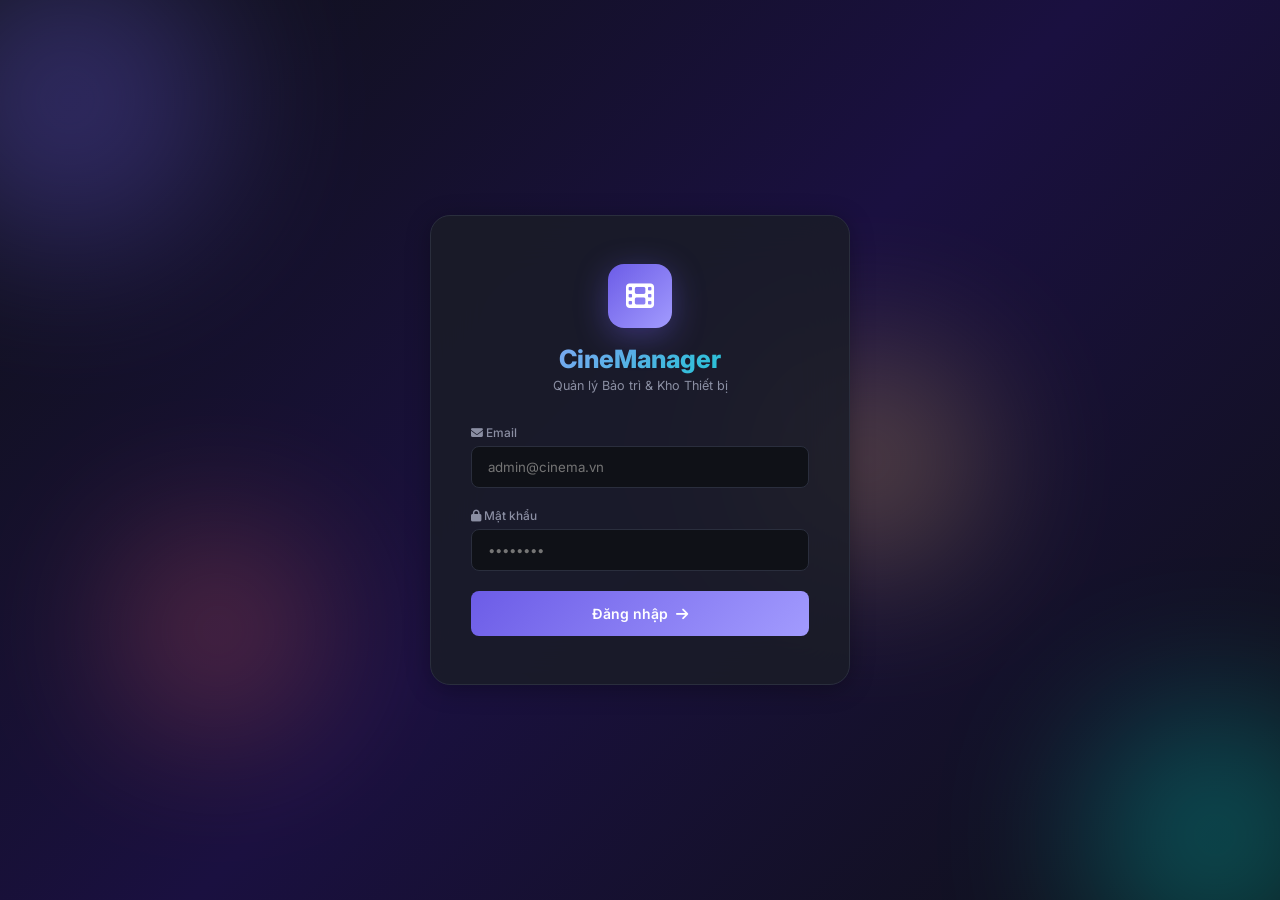
==== frontend/index.html @ 603b9b11 "frontend của manager" ====
<!DOCTYPE html>
<html lang="vi">
<head>
    <meta charset="UTF-8">
    <meta name="viewport" content="width=device-width, initial-scale=1.0">
    <title>CineManager - Quản lý Bảo trì & Kho Thiết bị Rạp Chiếu Phim</title>
    <meta name="description" content="Hệ thống quản lý bảo trì thiết bị và kho thiết bị dự trữ cho rạp chiếu phim">
    <link href="https://fonts.googleapis.com/css2?family=Inter:wght@300;400;500;600;700;800&display=swap" rel="stylesheet">
    <link href="https://cdnjs.cloudflare.com/ajax/libs/font-awesome/6.5.1/css/all.min.css" rel="stylesheet">
    <link rel="stylesheet" href="styles.css">
</head>
<body>
    <!-- Login Screen -->
    <div id="loginScreen" class="login-screen">
        <div class="login-bg-animation">
            <div class="floating-shape shape-1"></div>
            <div class="floating-shape shape-2"></div>
            <div class="floating-shape shape-3"></div>
            <div class="floating-shape shape-4"></div>
        </div>
        <div class="login-card">
            <div class="login-logo">
                <div class="logo-icon">
                    <i class="fas fa-film"></i>
                </div>
                <h1>CineManager</h1>
                <p>Quản lý Bảo trì & Kho Thiết bị</p>
            </div>
            <form id="loginForm">
                <div class="form-group">
                    <label for="loginEmail"><i class="fas fa-envelope"></i> Email</label>
                    <input type="email" id="loginEmail" placeholder="admin@cinema.vn" required>
                </div>
                <div class="form-group">
                    <label for="loginPassword"><i class="fas fa-lock"></i> Mật khẩu</label>
                    <input type="password" id="loginPassword" placeholder="••••••••" required>
                </div>
                <button type="submit" class="btn-login" id="btnLogin">
                    <span>Đăng nhập</span>
                    <i class="fas fa-arrow-right"></i>
                </button>
                <div id="loginError" class="login-error" style="display:none;"></div>
            </form>
        </div>
    </div>

    <!-- Main App -->
    <div id="mainApp" class="app-container" style="display:none;">
        <!-- Sidebar -->
        <aside class="sidebar" id="sidebar">
            <div class="sidebar-header">
                <div class="logo-icon-sm"><i class="fas fa-film"></i></div>
                <span class="logo-text">CineManager</span>
                <button class="sidebar-toggle" id="sidebarToggle"><i class="fas fa-bars"></i></button>
            </div>
            <nav class="sidebar-nav">
                <a href="#" class="nav-item active" data-page="dashboard" id="navDashboard">
                    <i class="fas fa-chart-pie"></i><span>Tổng quan</span>
                </a>
                <div class="nav-section">Rạp chiếu</div>
                <a href="#" class="nav-item" data-page="movies" id="navMovies">
                    <i class="fas fa-film"></i><span>Phim</span>
                </a>
                <a href="#" class="nav-item" data-page="rooms" id="navRooms">
                    <i class="fas fa-door-open"></i><span>Phòng chiếu</span>
                </a>
                <a href="#" class="nav-item" data-page="showtimes" id="navShowtimes">
                    <i class="fas fa-calendar-alt"></i><span>Suất chiếu</span>
                </a>
                <div class="nav-section">Vận hành</div>
                <a href="#" class="nav-item" data-page="equipment" id="navEquipment">
                    <i class="fas fa-cogs"></i><span>Thiết bị</span>
                </a>
                <a href="#" class="nav-item" data-page="maintenance" id="navMaintenance">
                    <i class="fas fa-wrench"></i><span>Bảo trì</span>
                </a>
                <a href="#" class="nav-item" data-page="warehouse" id="navWarehouse">
                    <i class="fas fa-warehouse"></i><span>Kho</span>
                </a>
                <a href="#" class="nav-item" data-page="incidents" id="navIncidents">
                    <i class="fas fa-exclamation-circle"></i><span>Sự cố</span>
                </a>
                <a href="#" class="nav-item" data-page="reports" id="navReports">
                    <i class="fas fa-file-alt"></i><span>Báo cáo</span>
                </a>
            </nav>
            <div class="sidebar-footer">
                <button class="btn-logout" id="btnLogout">
                    <i class="fas fa-sign-out-alt"></i><span>Đăng xuất</span>
                </button>
            </div>
        </aside>

        <!-- Main Content -->
        <main class="main-content">
            <header class="top-bar">
                <div class="top-bar-left">
                    <h2 id="pageTitle">Tổng quan</h2>
                </div>
                <div class="top-bar-right">
                    <button class="btn-icon notification-btn" id="btnAlerts" title="Cảnh báo">
                        <i class="fas fa-bell"></i>
                        <span class="badge" id="alertBadge" style="display:none;">0</span>
                    </button>
                    <div class="user-info">
                        <div class="avatar"><i class="fas fa-user"></i></div>
                        <span id="userName">Admin</span>
                    </div>
                </div>
            </header>

            <!-- Dashboard Page -->
            <div id="pageDashboard" class="page active">
                <div class="stats-grid">
                    <div class="stat-card stat-primary" id="statEquipments">
                        <div class="stat-icon"><i class="fas fa-cogs"></i></div>
                        <div class="stat-info">
                            <span class="stat-value">0</span>
                            <span class="stat-label">Thiết bị</span>
                        </div>
                    </div>
                    <div class="stat-card stat-warning" id="statPendingMaintenance">
                        <div class="stat-icon"><i class="fas fa-wrench"></i></div>
                        <div class="stat-info">
                            <span class="stat-value">0</span>
                            <span class="stat-label">Cần bảo trì</span>
                        </div>
                    </div>
                    <div class="stat-card stat-danger" id="statLowStock">
                        <div class="stat-icon"><i class="fas fa-exclamation-triangle"></i></div>
                        <div class="stat-info">
                            <span class="stat-value">0</span>
                            <span class="stat-label">Tồn kho thấp</span>
                        </div>
                    </div>
                    <div class="stat-card stat-success" id="statCompleted">
                        <div class="stat-icon"><i class="fas fa-check-circle"></i></div>
                        <div class="stat-info">
                            <span class="stat-value">0</span>
                            <span class="stat-label">Đã hoàn tất</span>
                        </div>
                    </div>
                </div>
                <div class="dashboard-grid">
                    <div class="card">
                        <div class="card-header">
                            <h3><i class="fas fa-bell text-warning"></i> Cảnh báo hệ thống</h3>
                            <button class="btn btn-sm btn-outline" id="btnScanMaintenance">
                                <i class="fas fa-search"></i> Quét bảo trì
                            </button>
                        </div>
                        <div class="card-body" id="alertsList">
                            <div class="loading"><i class="fas fa-spinner fa-spin"></i> Đang tải...</div>
                        </div>
                    </div>
                    <div class="card">
                        <div class="card-header">
                            <h3><i class="fas fa-clock text-primary"></i> Yêu cầu bảo trì gần đây</h3>
                        </div>
                        <div class="card-body" id="recentMaintenance">
                            <div class="loading"><i class="fas fa-spinner fa-spin"></i> Đang tải...</div>
                        </div>
                    </div>
                </div>
            </div>

            <!-- Equipment Page -->
            <div id="pageEquipment" class="page">
                <div class="page-actions">
                    <button class="btn btn-primary" id="btnAddEquipment">
                        <i class="fas fa-plus"></i> Thêm thiết bị
                    </button>
                    <div class="search-box">
                        <i class="fas fa-search"></i>
                        <input type="text" id="equipmentSearch" placeholder="Tìm kiếm thiết bị...">
                    </div>
                </div>
                <div class="card">
                    <div class="card-body">
                        <div class="table-responsive">
                            <table class="data-table" id="equipmentTable">
                                <thead>
                                    <tr>
                                        <th>ID</th>
                                        <th>Tên thiết bị</th>
                                        <th>Phân loại</th>
                                        <th>Thông số</th>
                                        <th>Nhà sản xuất</th>
                                        <th>Đơn vị</th>
                                        <th>Thao tác</th>
                                    </tr>
                                </thead>
                                <tbody id="equipmentTableBody"></tbody>
                            </table>
                        </div>
                    </div>
                </div>
            </div>

            <!-- Maintenance Page -->
            <div id="pageMaintenance" class="page">
                <div class="page-actions">
                    <button class="btn btn-primary" id="btnAddMaintenance">
                        <i class="fas fa-plus"></i> Tạo yêu cầu bảo trì
                    </button>
                    <div class="filter-group">
                        <select id="maintenanceFilter" class="form-select">
                            <option value="">Tất cả trạng thái</option>
                            <option value="Pending">Chờ xử lý</option>
                            <option value="Assigned">Đã phân việc</option>
                            <option value="InProgress">Đang xử lý</option>
                            <option value="NeedReplacement">Cần thay thế</option>
                            <option value="Completed">Hoàn tất</option>
                        </select>
                    </div>
                </div>
                <div class="card">
                    <div class="card-body">
                        <div class="table-responsive">
                            <table class="data-table" id="maintenanceTable">
                                <thead>
                                    <tr>
                                        <th>ID</th>
                                        <th>Thiết bị</th>
                                        <th>Loại</th>
                                        <th>Ưu tiên</th>
                                        <th>Trạng thái</th>
                                        <th>Phân việc</th>
                                        <th>Ngày tạo</th>
                                        <th>Thao tác</th>
                                    </tr>
                                </thead>
                                <tbody id="maintenanceTableBody"></tbody>
                            </table>
                        </div>
                    </div>
                </div>
            </div>

            <!-- Warehouse Page -->
            <div id="pageWarehouse" class="page">
                <div class="warehouse-tabs">
                    <button class="tab-btn active" data-tab="storage" id="tabStorage">
                        <i class="fas fa-boxes"></i> Tồn kho
                    </button>
                    <button class="tab-btn" data-tab="import" id="tabImport">
                        <i class="fas fa-arrow-down"></i> Nhập kho
                    </button>
                    <button class="tab-btn" data-tab="export" id="tabExport">
                        <i class="fas fa-arrow-up"></i> Xuất kho
                    </button>
                    <button class="tab-btn" data-tab="transactions" id="tabTransactions">
                        <i class="fas fa-history"></i> Lịch sử
                    </button>
                    <button class="tab-btn" data-tab="inventory" id="tabInventory">
                        <i class="fas fa-clipboard-check"></i> Kiểm kê
                    </button>
                </div>

                <!-- Storage Tab -->
                <div class="tab-content active" id="tabContentStorage">
                    <div class="card">
                        <div class="card-body">
                            <div class="table-responsive">
                                <table class="data-table">
                                    <thead>
                                        <tr>
                                            <th>Thiết bị</th>
                                            <th>Phân loại</th>
                                            <th>Tồn kho</th>
                                            <th>Tối thiểu</th>
                                            <th>Tình trạng</th>
                                            <th>Vị trí</th>
                                            <th>Trạng thái</th>
                                        </tr>
                                    </thead>
                                    <tbody id="storageTableBody"></tbody>
                                </table>
                            </div>
                        </div>
                    </div>
                </div>

                <!-- Import Tab -->
                <div class="tab-content" id="tabContentImport">
                    <div class="card">
                        <div class="card-header"><h3>Nhập kho thiết bị</h3></div>
                        <div class="card-body">
                            <form id="importForm" class="form-grid">
                                <div class="form-group">
                                    <label>Thiết bị</label>
                                    <select id="importEquipmentId" class="form-select" required></select>
                                </div>
                                <div class="form-group">
                                    <label>Số lượng</label>
                                    <input type="number" id="importQuantity" class="form-input" min="1" required>
                                </div>
                                <div class="form-group">
                                    <label>Đơn giá (VNĐ)</label>
                                    <input type="number" id="importPrice" class="form-input" min="0" required>
                                </div>
                                <div class="form-group">
                                    <label>Nhà cung cấp</label>
                                    <input type="text" id="importSupplier" class="form-input" required>
                                </div>
                                <div class="form-group full-width">
                                    <label>Lý do</label>
                                    <textarea id="importReason" class="form-input" rows="2"></textarea>
                                </div>
                                <div class="form-actions full-width">
                                    <button type="submit" class="btn btn-primary"><i class="fas fa-save"></i> Nhập kho</button>
                                </div>
                            </form>
                        </div>
                    </div>
                </div>

                <!-- Export Tab -->
                <div class="tab-content" id="tabContentExport">
                    <div class="card">
                        <div class="card-header"><h3>Xuất kho thiết bị</h3></div>
                        <div class="card-body">
                            <form id="exportForm" class="form-grid">
                                <div class="form-group">
                                    <label>Thiết bị</label>
                                    <select id="exportEquipmentId" class="form-select" required></select>
                                </div>
                                <div class="form-group">
                                    <label>Số lượng</label>
                                    <input type="number" id="exportQuantity" class="form-input" min="1" required>
                                </div>
                                <div class="form-group full-width">
                                    <label>Lý do xuất</label>
                                    <textarea id="exportReason" class="form-input" rows="2" required></textarea>
                                </div>
                                <div class="form-actions full-width">
                                    <button type="submit" class="btn btn-warning"><i class="fas fa-arrow-up"></i> Xuất kho</button>
                                </div>
                            </form>
                        </div>
                    </div>
                </div>

                <!-- Transactions Tab -->
                <div class="tab-content" id="tabContentTransactions">
                    <div class="card">
                        <div class="card-body">
                            <div class="table-responsive">
                                <table class="data-table">
                                    <thead>
                                        <tr>
                                            <th>ID</th>
                                            <th>Thiết bị</th>
                                            <th>Loại</th>
                                            <th>Số lượng</th>
                                            <th>Đơn giá</th>
                                            <th>NCC</th>
                                            <th>Lý do</th>
                                            <th>Ngày</th>
                                        </tr>
                                    </thead>
                                    <tbody id="transactionTableBody"></tbody>
                                </table>
                            </div>
                        </div>
                    </div>
                </div>

                <!-- Inventory Check Tab -->
                <div class="tab-content" id="tabContentInventory">
                    <div class="card">
                        <div class="card-header">
                            <h3>Kiểm kê kho</h3>
                            <button class="btn btn-primary btn-sm" id="btnNewCheck">
                                <i class="fas fa-plus"></i> Tạo kiểm kê mới
                            </button>
                        </div>
                        <div class="card-body">
                            <div class="table-responsive">
                                <table class="data-table">
                                    <thead>
                                        <tr>
                                            <th>ID</th>
                                            <th>Thiết bị</th>
                                            <th>SL hệ thống</th>
                                            <th>SL thực tế</th>
                                            <th>Chênh lệch</th>
                                            <th>Ghi chú</th>
                                            <th>Người kiểm</th>
                                            <th>Ngày</th>
                                        </tr>
                                    </thead>
                                    <tbody id="checksTableBody"></tbody>
                                </table>
                            </div>
                        </div>
                    </div>
                </div>
            </div>

            <!-- Movies Page -->
            <div id="pageMovies" class="page">
                <div class="page-actions">
                    <button class="btn btn-primary" id="btnAddMovie"><i class="fas fa-plus"></i> Thêm phim</button>
                    <div class="filter-group">
                        <select id="movieFilter" class="form-select"><option value="">Tất cả</option><option value="NowShowing">Đang chiếu</option><option value="ComingSoon">Sắp chiếu</option><option value="Ended">Đã kết thúc</option></select>
                    </div>
                </div>
                <div class="card"><div class="card-body"><div class="table-responsive"><table class="data-table"><thead><tr><th>ID</th><th>Tên phim</th><th>Thể loại</th><th>Thời lượng</th><th>Ngày chiếu</th><th>Trạng thái</th><th>Thao tác</th></tr></thead><tbody id="movieTableBody"></tbody></table></div></div></div>
            </div>

            <!-- Rooms Page -->
            <div id="pageRooms" class="page">
                <div class="page-actions">
                    <button class="btn btn-primary" id="btnAddRoom"><i class="fas fa-plus"></i> Thêm phòng</button>
                </div>
                <div class="card"><div class="card-body"><div class="table-responsive"><table class="data-table"><thead><tr><th>ID</th><th>Tên phòng</th><th>Sức chứa</th><th>Trạng thái</th><th>Thao tác</th></tr></thead><tbody id="roomTableBody"></tbody></table></div></div></div>
            </div>

            <!-- Showtimes Page -->
            <div id="pageShowtimes" class="page">
                <div class="page-actions">
                    <button class="btn btn-primary" id="btnAddShowtime"><i class="fas fa-plus"></i> Thêm suất chiếu</button>
                    <div class="filter-group">
                        <input type="date" id="showtimeDate" class="form-input">
                        <button class="btn btn-sm btn-outline" id="btnFilterShowtime"><i class="fas fa-search"></i></button>
                    </div>
                </div>
                <div class="card"><div class="card-body"><div class="table-responsive"><table class="data-table"><thead><tr><th>ID</th><th>Phim</th><th>Phòng</th><th>Bắt đầu</th><th>Kết thúc</th><th>Thao tác</th></tr></thead><tbody id="showtimeTableBody"></tbody></table></div></div></div>
            </div>

            <!-- Incidents Page -->
            <div id="pageIncidents" class="page">
                <div class="page-actions">
                    <button class="btn btn-primary" id="btnAddIncident"><i class="fas fa-plus"></i> Báo cáo sự cố</button>
                    <div class="filter-group">
                        <select id="incidentFilter" class="form-select"><option value="">Tất cả</option><option value="Open">Mở</option><option value="InProgress">Đang xử lý</option><option value="Resolved">Đã giải quyết</option></select>
                    </div>
                </div>
                <div class="card"><div class="card-body"><div class="table-responsive"><table class="data-table"><thead><tr><th>ID</th><th>Phòng</th><th>Nhân viên</th><th>Mô tả</th><th>Trạng thái</th><th>Ngày</th><th>Thao tác</th></tr></thead><tbody id="incidentTableBody"></tbody></table></div></div></div>
            </div>

            <!-- Reports Page -->
            <div id="pageReports" class="page">
                <div class="card">
                    <div class="card-header">
                        <h3><i class="fas fa-file-alt"></i> Báo cáo cuối ngày</h3>
                        <div class="filter-group">
                            <input type="date" id="reportDate" class="form-input">
                            <button class="btn btn-primary btn-sm" id="btnLoadReport"><i class="fas fa-search"></i> Xem</button>
                        </div>
                    </div>
                    <div class="card-body" id="reportContent">
                        <div class="empty-state">
                            <i class="fas fa-chart-bar"></i>
                            <p>Chọn ngày để xem báo cáo</p>
                        </div>
                    </div>
                </div>
            </div>
        </main>
    </div>

    <!-- Modal -->
    <div class="modal-overlay" id="modalOverlay" style="display:none;">
        <div class="modal" id="modal">
            <div class="modal-header">
                <h3 id="modalTitle">Modal</h3>
                <button class="modal-close" id="modalClose"><i class="fas fa-times"></i></button>
            </div>
            <div class="modal-body" id="modalBody"></div>
        </div>
    </div>

    <!-- Toast Notification -->
    <div id="toastContainer" class="toast-container"></div>

    <script src="app.js"></script>
</body>
</html>
---- frontend/styles.css ----
/* ===== CSS Variables & Reset ===== */
:root {
  --bg-dark: #0f1117;
  --bg-card: #1a1d27;
  --bg-card-hover: #22263a;
  --bg-sidebar: #141720;
  --border: #2a2e3d;
  --text: #e4e6f0;
  --text-muted: #8b8fa3;
  --primary: #6c5ce7;
  --primary-light: #a29bfe;
  --success: #00cec9;
  --warning: #fdcb6e;
  --danger: #ff6b6b;
  --info: #74b9ff;
  --radius: 12px;
  --radius-sm: 8px;
  --shadow: 0 4px 24px rgba(0,0,0,.3);
  --transition: .25s ease;
  --sidebar-w: 250px;
}
*,*::before,*::after{box-sizing:border-box;margin:0;padding:0}
html{font-size:14px}
body{font-family:'Inter',sans-serif;background:var(--bg-dark);color:var(--text);min-height:100vh;overflow-x:hidden}
a{text-decoration:none;color:inherit}
button{cursor:pointer;border:none;font-family:inherit}
input,select,textarea{font-family:inherit;font-size:.95rem}

/* ===== Login ===== */
.login-screen{display:flex;align-items:center;justify-content:center;min-height:100vh;position:relative;overflow:hidden;background:linear-gradient(135deg,#0f1117 0%,#1a1040 50%,#0f1117 100%)}
.login-bg-animation{position:absolute;inset:0;pointer-events:none}
.floating-shape{position:absolute;border-radius:50%;filter:blur(80px);opacity:.35;animation:floatShape 12s ease-in-out infinite}
.shape-1{width:300px;height:300px;background:var(--primary);top:-50px;left:-80px;animation-delay:0s}
.shape-2{width:250px;height:250px;background:var(--success);bottom:-60px;right:-60px;animation-delay:3s}
.shape-3{width:200px;height:200px;background:var(--warning);top:40%;left:60%;animation-delay:6s}
.shape-4{width:180px;height:180px;background:var(--danger);top:60%;left:10%;animation-delay:9s}
@keyframes floatShape{0%,100%{transform:translateY(0) scale(1)}50%{transform:translateY(-40px) scale(1.1)}}
.login-card{background:rgba(26,29,39,.85);backdrop-filter:blur(24px);border:1px solid var(--border);border-radius:20px;padding:48px 40px;width:420px;max-width:92vw;position:relative;z-index:1;box-shadow:var(--shadow);animation:fadeUp .6s ease}
@keyframes fadeUp{from{opacity:0;transform:translateY(30px)}to{opacity:1;transform:translateY(0)}}
.login-logo{text-align:center;margin-bottom:32px}
.logo-icon{width:64px;height:64px;border-radius:16px;background:linear-gradient(135deg,var(--primary),var(--primary-light));display:inline-flex;align-items:center;justify-content:center;font-size:28px;color:#fff;margin-bottom:16px;box-shadow:0 8px 32px rgba(108,92,231,.4)}
.login-logo h1{font-size:1.8rem;font-weight:800;background:linear-gradient(135deg,var(--primary-light),var(--success));-webkit-background-clip:text;-webkit-text-fill-color:transparent}
.login-logo p{color:var(--text-muted);margin-top:4px;font-size:.9rem}
.form-group{margin-bottom:20px}
.form-group label{display:block;font-size:.85rem;color:var(--text-muted);margin-bottom:6px;font-weight:500}
.form-group input,.form-input,.form-select{width:100%;padding:12px 16px;background:var(--bg-dark);border:1px solid var(--border);border-radius:var(--radius-sm);color:var(--text);font-size:.95rem;transition:var(--transition);outline:none}
.form-group input:focus,.form-input:focus,.form-select:focus{border-color:var(--primary);box-shadow:0 0 0 3px rgba(108,92,231,.15)}
.btn-login{width:100%;padding:14px;background:linear-gradient(135deg,var(--primary),var(--primary-light));border-radius:var(--radius-sm);color:#fff;font-size:1rem;font-weight:600;display:flex;align-items:center;justify-content:center;gap:8px;transition:var(--transition);margin-top:8px}
.btn-login:hover{transform:translateY(-2px);box-shadow:0 8px 24px rgba(108,92,231,.4)}
.login-error{margin-top:16px;padding:12px;background:rgba(255,107,107,.1);border:1px solid rgba(255,107,107,.3);border-radius:var(--radius-sm);color:var(--danger);font-size:.85rem;text-align:center}

/* ===== Layout ===== */
.app-container{display:flex;min-height:100vh}
.sidebar{width:var(--sidebar-w);background:var(--bg-sidebar);border-right:1px solid var(--border);display:flex;flex-direction:column;position:fixed;top:0;left:0;bottom:0;z-index:100;transition:var(--transition)}
.sidebar.collapsed{width:68px}
.sidebar.collapsed .logo-text,.sidebar.collapsed .nav-item span,.sidebar.collapsed .sidebar-footer span{display:none}
.sidebar-header{display:flex;align-items:center;gap:12px;padding:20px 16px;border-bottom:1px solid var(--border)}
.logo-icon-sm{width:36px;height:36px;border-radius:10px;background:linear-gradient(135deg,var(--primary),var(--primary-light));display:flex;align-items:center;justify-content:center;color:#fff;font-size:16px;flex-shrink:0}
.logo-text{font-weight:700;font-size:1.1rem;white-space:nowrap}
.sidebar-toggle{background:none;color:var(--text-muted);font-size:1.1rem;margin-left:auto;padding:4px;transition:var(--transition)}
.sidebar-toggle:hover{color:var(--text)}
.sidebar-nav{flex:1;padding:16px 8px;display:flex;flex-direction:column;gap:4px}
.nav-item{display:flex;align-items:center;gap:12px;padding:12px 16px;border-radius:var(--radius-sm);color:var(--text-muted);font-weight:500;transition:var(--transition);font-size:.9rem}
.nav-item i{width:20px;text-align:center;font-size:1rem;flex-shrink:0}
.nav-item:hover{background:var(--bg-card);color:var(--text)}
.nav-item.active{background:linear-gradient(135deg,rgba(108,92,231,.2),rgba(108,92,231,.05));color:var(--primary-light);border:1px solid rgba(108,92,231,.2)}
.nav-section{font-size:.65rem;text-transform:uppercase;letter-spacing:1px;color:var(--text-muted);padding:16px 16px 4px;opacity:.6;font-weight:600}
.sidebar.collapsed .nav-section{display:none}
.seat-map{display:flex;flex-direction:column;align-items:center;gap:4px;padding:20px}
.seat-row{display:flex;gap:4px;align-items:center}
.seat-row-label{width:24px;text-align:center;font-weight:600;font-size:.8rem;color:var(--text-muted)}
.seat{width:28px;height:28px;border-radius:6px;display:flex;align-items:center;justify-content:center;font-size:.6rem;cursor:default;transition:var(--transition)}
.seat-standard{background:rgba(0,206,201,.15);border:1px solid rgba(0,206,201,.3);color:var(--success)}
.seat-vip{background:rgba(253,203,110,.15);border:1px solid rgba(253,203,110,.3);color:var(--warning)}
.seat-couple{background:rgba(162,155,254,.15);border:1px solid rgba(162,155,254,.3);color:var(--primary-light)}
.screen-indicator{background:linear-gradient(90deg,transparent,var(--primary-light),transparent);height:4px;width:80%;border-radius:4px;margin-bottom:20px;opacity:.5}
.movie-status-nowshowing{background:rgba(0,206,201,.12);color:var(--success)}
.movie-status-comingsoon{background:rgba(116,185,255,.12);color:var(--info)}
.movie-status-ended{background:rgba(139,143,163,.12);color:var(--text-muted)}
.room-status-active{background:rgba(0,206,201,.12);color:var(--success)}
.room-status-maintenance{background:rgba(253,203,110,.12);color:var(--warning)}
.room-status-inactive{background:rgba(139,143,163,.12);color:var(--text-muted)}
.sidebar-footer{padding:16px;border-top:1px solid var(--border)}
.btn-logout{display:flex;align-items:center;gap:10px;padding:10px 16px;width:100%;border-radius:var(--radius-sm);background:rgba(255,107,107,.08);color:var(--danger);font-weight:500;font-size:.9rem;transition:var(--transition)}
.btn-logout:hover{background:rgba(255,107,107,.15)}

/* ===== Main Content ===== */
.main-content{margin-left:var(--sidebar-w);flex:1;padding:0;transition:var(--transition);min-height:100vh}
.sidebar.collapsed ~ .main-content{margin-left:68px}
.top-bar{display:flex;align-items:center;justify-content:space-between;padding:16px 32px;border-bottom:1px solid var(--border);background:var(--bg-sidebar);position:sticky;top:0;z-index:50}
.top-bar h2{font-size:1.3rem;font-weight:700}
.top-bar-right{display:flex;align-items:center;gap:16px}
.btn-icon{width:40px;height:40px;border-radius:10px;background:var(--bg-card);color:var(--text-muted);display:flex;align-items:center;justify-content:center;font-size:1rem;position:relative;transition:var(--transition)}
.btn-icon:hover{background:var(--bg-card-hover);color:var(--text)}
.badge{position:absolute;top:-4px;right:-4px;background:var(--danger);color:#fff;font-size:.65rem;width:18px;height:18px;border-radius:50%;display:flex;align-items:center;justify-content:center;font-weight:700}
.user-info{display:flex;align-items:center;gap:10px}
.avatar{width:36px;height:36px;border-radius:10px;background:linear-gradient(135deg,var(--primary),var(--success));display:flex;align-items:center;justify-content:center;color:#fff;font-size:.85rem}
.page{display:none;padding:28px 32px;animation:fadeUp .3s ease}
.page.active{display:block}

/* ===== Cards ===== */
.card{background:var(--bg-card);border:1px solid var(--border);border-radius:var(--radius);overflow:hidden;margin-bottom:20px}
.card-header{display:flex;align-items:center;justify-content:space-between;padding:18px 24px;border-bottom:1px solid var(--border)}
.card-header h3{font-size:1rem;font-weight:600;display:flex;align-items:center;gap:8px}
.card-body{padding:20px 24px}

/* ===== Stats ===== */
.stats-grid{display:grid;grid-template-columns:repeat(auto-fit,minmax(220px,1fr));gap:20px;margin-bottom:28px}
.stat-card{background:var(--bg-card);border:1px solid var(--border);border-radius:var(--radius);padding:24px;display:flex;align-items:center;gap:20px;transition:var(--transition);cursor:default}
.stat-card:hover{transform:translateY(-4px);box-shadow:var(--shadow)}
.stat-icon{width:52px;height:52px;border-radius:14px;display:flex;align-items:center;justify-content:center;font-size:1.3rem}
.stat-primary .stat-icon{background:rgba(108,92,231,.15);color:var(--primary-light)}
.stat-warning .stat-icon{background:rgba(253,203,110,.15);color:var(--warning)}
.stat-danger .stat-icon{background:rgba(255,107,107,.15);color:var(--danger)}
.stat-success .stat-icon{background:rgba(0,206,201,.15);color:var(--success)}
.stat-value{font-size:1.8rem;font-weight:800;display:block}
.stat-label{color:var(--text-muted);font-size:.85rem}
.dashboard-grid{display:grid;grid-template-columns:1fr 1fr;gap:20px}

/* ===== Tables ===== */
.table-responsive{overflow-x:auto}
.data-table{width:100%;border-collapse:collapse}
.data-table th{text-align:left;padding:12px 16px;color:var(--text-muted);font-size:.8rem;text-transform:uppercase;letter-spacing:.5px;font-weight:600;border-bottom:1px solid var(--border);white-space:nowrap}
.data-table td{padding:12px 16px;border-bottom:1px solid rgba(42,46,61,.5);font-size:.9rem;vertical-align:middle}
.data-table tbody tr{transition:var(--transition)}
.data-table tbody tr:hover{background:var(--bg-card-hover)}

/* ===== Buttons ===== */
.btn{display:inline-flex;align-items:center;gap:6px;padding:10px 18px;border-radius:var(--radius-sm);font-weight:600;font-size:.85rem;transition:var(--transition);white-space:nowrap}
.btn-primary{background:linear-gradient(135deg,var(--primary),var(--primary-light));color:#fff}
.btn-primary:hover{box-shadow:0 4px 16px rgba(108,92,231,.4);transform:translateY(-1px)}
.btn-success{background:var(--success);color:#0f1117}
.btn-warning{background:var(--warning);color:#0f1117}
.btn-danger{background:var(--danger);color:#fff}
.btn-outline{background:transparent;border:1px solid var(--border);color:var(--text-muted)}
.btn-outline:hover{border-color:var(--primary);color:var(--primary-light)}
.btn-sm{padding:6px 12px;font-size:.8rem}
.btn-xs{padding:4px 8px;font-size:.75rem;border-radius:6px}

/* ===== Status Badges ===== */
.status-badge{display:inline-flex;align-items:center;gap:4px;padding:4px 10px;border-radius:20px;font-size:.75rem;font-weight:600}
.status-pending{background:rgba(253,203,110,.12);color:var(--warning)}
.status-assigned{background:rgba(116,185,255,.12);color:var(--info)}
.status-inprogress{background:rgba(108,92,231,.12);color:var(--primary-light)}
.status-needreplacement{background:rgba(255,107,107,.12);color:var(--danger)}
.status-completed{background:rgba(0,206,201,.12);color:var(--success)}
.priority-low{color:var(--text-muted)}
.priority-normal{color:var(--info)}
.priority-high{color:var(--warning)}
.priority-critical{color:var(--danger);font-weight:700}

/* ===== Page Actions ===== */
.page-actions{display:flex;align-items:center;justify-content:space-between;margin-bottom:20px;flex-wrap:wrap;gap:12px}
.search-box{position:relative}
.search-box i{position:absolute;left:12px;top:50%;transform:translateY(-50%);color:var(--text-muted);font-size:.85rem}
.search-box input{padding:10px 16px 10px 36px;background:var(--bg-card);border:1px solid var(--border);border-radius:var(--radius-sm);color:var(--text);width:260px;outline:none;transition:var(--transition)}
.search-box input:focus{border-color:var(--primary)}
.filter-group{display:flex;gap:8px;align-items:center}
.form-select{padding:10px 16px;background:var(--bg-dark);border:1px solid var(--border);border-radius:var(--radius-sm);color:var(--text);outline:none}
.form-select option{background:var(--bg-dark)}

/* ===== Warehouse Tabs ===== */
.warehouse-tabs{display:flex;gap:4px;margin-bottom:20px;background:var(--bg-card);border-radius:var(--radius);padding:4px;border:1px solid var(--border)}
.tab-btn{padding:10px 20px;border-radius:var(--radius-sm);background:transparent;color:var(--text-muted);font-weight:500;font-size:.85rem;transition:var(--transition);display:flex;align-items:center;gap:6px}
.tab-btn:hover{color:var(--text)}
.tab-btn.active{background:var(--primary);color:#fff}
.tab-content{display:none}
.tab-content.active{display:block;animation:fadeUp .3s ease}

/* ===== Forms ===== */
.form-grid{display:grid;grid-template-columns:1fr 1fr;gap:16px}
.form-group.full-width,.form-actions.full-width{grid-column:1/-1}
.form-actions{display:flex;gap:8px;justify-content:flex-end;padding-top:8px}
textarea.form-input{resize:vertical}

/* ===== Alerts List ===== */
.alert-item{display:flex;align-items:center;gap:12px;padding:12px;border-radius:var(--radius-sm);margin-bottom:8px;transition:var(--transition)}
.alert-item:hover{background:var(--bg-card-hover)}
.alert-icon{width:36px;height:36px;border-radius:10px;display:flex;align-items:center;justify-content:center;flex-shrink:0;font-size:.9rem}
.alert-warning .alert-icon{background:rgba(253,203,110,.12);color:var(--warning)}
.alert-critical .alert-icon{background:rgba(255,107,107,.12);color:var(--danger)}
.alert-info .alert-icon{background:rgba(116,185,255,.12);color:var(--info)}
.alert-message{font-size:.85rem;line-height:1.4}
.alert-type{font-size:.7rem;color:var(--text-muted);text-transform:uppercase;letter-spacing:.5px;margin-top:2px}

/* ===== Maintenance Item ===== */
.maintenance-item{display:flex;align-items:center;gap:12px;padding:12px;border-radius:var(--radius-sm);margin-bottom:8px}
.maintenance-item:hover{background:var(--bg-card-hover)}

/* ===== Modal ===== */
.modal-overlay{position:fixed;inset:0;background:rgba(0,0,0,.6);backdrop-filter:blur(4px);display:flex;align-items:center;justify-content:center;z-index:200;animation:fadeIn .2s ease}
@keyframes fadeIn{from{opacity:0}to{opacity:1}}
.modal{background:var(--bg-card);border:1px solid var(--border);border-radius:16px;width:560px;max-width:92vw;max-height:85vh;overflow-y:auto;box-shadow:0 16px 48px rgba(0,0,0,.5);animation:slideUp .3s ease}
@keyframes slideUp{from{transform:translateY(20px);opacity:0}to{transform:translateY(0);opacity:1}}
.modal-header{display:flex;align-items:center;justify-content:space-between;padding:20px 24px;border-bottom:1px solid var(--border)}
.modal-header h3{font-size:1.1rem;font-weight:700}
.modal-close{background:none;color:var(--text-muted);font-size:1.1rem;padding:4px;transition:var(--transition)}
.modal-close:hover{color:var(--danger)}
.modal-body{padding:24px}
.modal-body .form-group{margin-bottom:16px}

/* ===== Toast ===== */
.toast-container{position:fixed;top:24px;right:24px;z-index:300;display:flex;flex-direction:column;gap:8px}
.toast{padding:14px 20px;border-radius:var(--radius-sm);font-size:.85rem;font-weight:500;display:flex;align-items:center;gap:10px;animation:slideIn .3s ease;min-width:280px;box-shadow:0 8px 24px rgba(0,0,0,.3)}
@keyframes slideIn{from{transform:translateX(100%);opacity:0}to{transform:translateX(0);opacity:1}}
.toast-success{background:rgba(0,206,201,.15);border:1px solid rgba(0,206,201,.3);color:var(--success)}
.toast-error{background:rgba(255,107,107,.15);border:1px solid rgba(255,107,107,.3);color:var(--danger)}
.toast-warning{background:rgba(253,203,110,.15);border:1px solid rgba(253,203,110,.3);color:var(--warning)}
.toast-info{background:rgba(116,185,255,.15);border:1px solid rgba(116,185,255,.3);color:var(--info)}

/* ===== Empty State & Loading ===== */
.empty-state{text-align:center;padding:40px;color:var(--text-muted)}
.empty-state i{font-size:2.5rem;margin-bottom:12px;opacity:.5}
.empty-state p{font-size:.9rem}
.loading{text-align:center;padding:24px;color:var(--text-muted)}

/* ===== Report Stats ===== */
.report-stats{display:grid;grid-template-columns:repeat(4,1fr);gap:16px;margin-bottom:20px}
.report-stat{text-align:center;padding:20px;background:var(--bg-dark);border-radius:var(--radius-sm);border:1px solid var(--border)}
.report-stat .value{font-size:1.6rem;font-weight:800;display:block}
.report-stat .label{font-size:.8rem;color:var(--text-muted);margin-top:4px}
.text-warning{color:var(--warning)}
.text-primary{color:var(--primary-light)}
.text-danger{color:var(--danger)}
.text-success{color:var(--success)}

/* ===== Responsive ===== */
@media(max-width:1024px){
  .dashboard-grid{grid-template-columns:1fr}
  .report-stats{grid-template-columns:repeat(2,1fr)}
}
@media(max-width:768px){
  .sidebar{width:68px}
  .sidebar .logo-text,.sidebar .nav-item span,.sidebar .sidebar-footer span{display:none}
  .main-content{margin-left:68px}
  .page{padding:16px}
  .top-bar{padding:12px 16px}
  .stats-grid{grid-template-columns:1fr 1fr}
  .warehouse-tabs{flex-wrap:wrap}
  .form-grid{grid-template-columns:1fr}
}
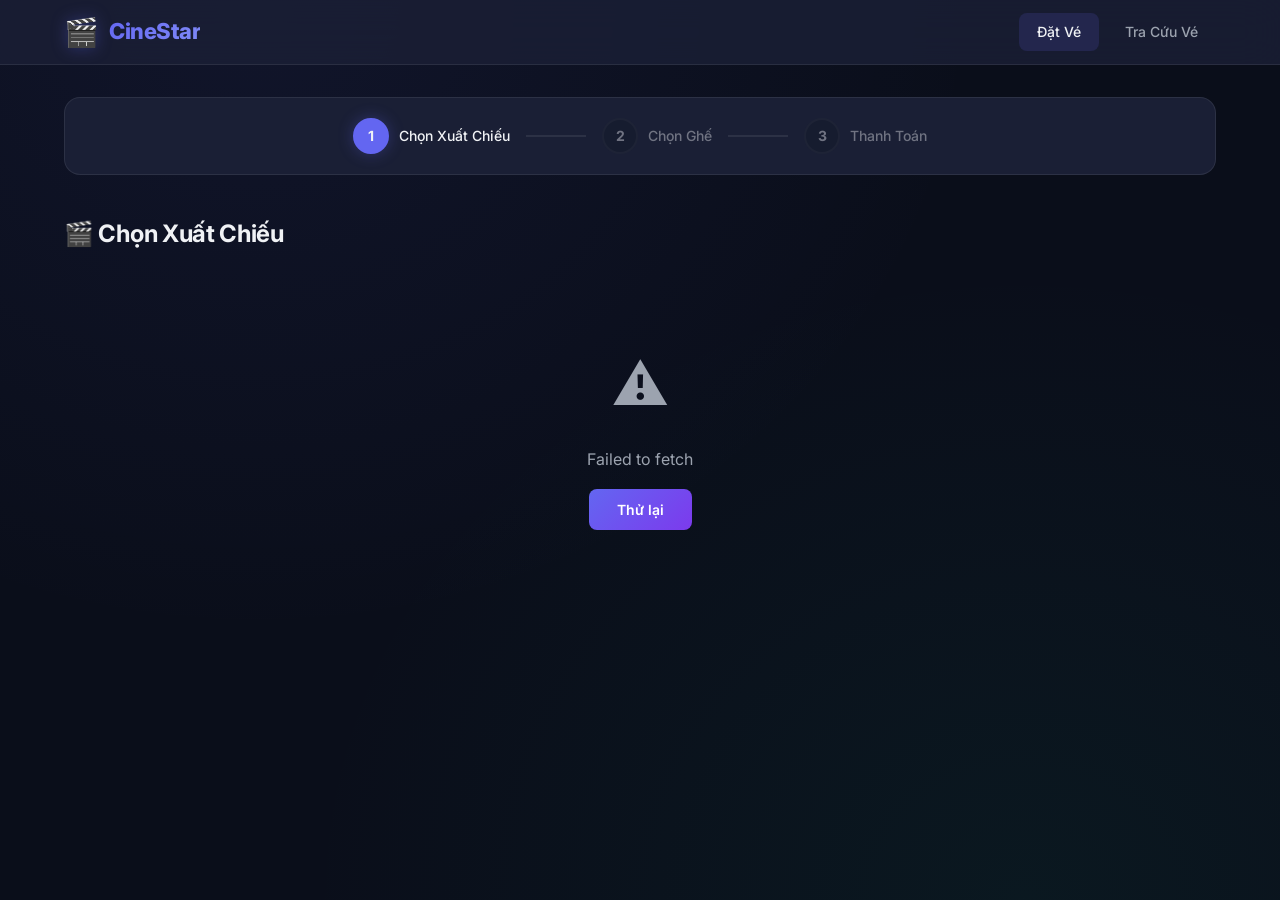
==== commit 1fb488d0: "booking" ====
--- a/frontend/index.html
+++ b/frontend/index.html
@@ -1,480 +1,201 @@
 <!DOCTYPE html>
 <html lang="vi">
+
 <head>
     <meta charset="UTF-8">
     <meta name="viewport" content="width=device-width, initial-scale=1.0">
-    <title>CineManager - Quản lý Bảo trì & Kho Thiết bị Rạp Chiếu Phim</title>
-    <meta name="description" content="Hệ thống quản lý bảo trì thiết bị và kho thiết bị dự trữ cho rạp chiếu phim">
-    <link href="https://fonts.googleapis.com/css2?family=Inter:wght@300;400;500;600;700;800&display=swap" rel="stylesheet">
-    <link href="https://cdnjs.cloudflare.com/ajax/libs/font-awesome/6.5.1/css/all.min.css" rel="stylesheet">
-    <link rel="stylesheet" href="styles.css">
+    <title>CineStar - Đặt Vé Xem Phim</title>
+    <link rel="preconnect" href="https://fonts.googleapis.com">
+    <link href="https://fonts.googleapis.com/css2?family=Inter:wght@300;400;500;600;700;800&display=swap"
+        rel="stylesheet">
+    <link rel="stylesheet" href="style.css">
 </head>
+
 <body>
-    <!-- Login Screen -->
-    <div id="loginScreen" class="login-screen">
-        <div class="login-bg-animation">
-            <div class="floating-shape shape-1"></div>
-            <div class="floating-shape shape-2"></div>
-            <div class="floating-shape shape-3"></div>
-            <div class="floating-shape shape-4"></div>
+    <!-- Header -->
+    <header class="header">
+        <div class="header-inner">
+            <div class="logo">
+                <div class="logo-icon">🎬</div>
+                <span class="logo-text">CineStar</span>
+            </div>
+            <nav class="nav-links">
+                <a href="#" class="nav-active" onclick="showSection('booking')">Đặt Vé</a>
+                <a href="#" onclick="showSection('lookup')">Tra Cứu Vé</a>
+            </nav>
         </div>
-        <div class="login-card">
-            <div class="login-logo">
-                <div class="logo-icon">
-                    <i class="fas fa-film"></i>
-                </div>
-                <h1>CineManager</h1>
-                <p>Quản lý Bảo trì & Kho Thiết bị</p>
-            </div>
-            <form id="loginForm">
-                <div class="form-group">
-                    <label for="loginEmail"><i class="fas fa-envelope"></i> Email</label>
-                    <input type="email" id="loginEmail" placeholder="admin@cinema.vn" required>
-                </div>
-                <div class="form-group">
-                    <label for="loginPassword"><i class="fas fa-lock"></i> Mật khẩu</label>
-                    <input type="password" id="loginPassword" placeholder="••••••••" required>
-                </div>
-                <button type="submit" class="btn-login" id="btnLogin">
-                    <span>Đăng nhập</span>
-                    <i class="fas fa-arrow-right"></i>
-                </button>
-                <div id="loginError" class="login-error" style="display:none;"></div>
-            </form>
+    </header>
+
+    <!-- Main Content -->
+    <main class="main">
+        <!-- SECTION 1: Booking Flow -->
+        <div id="section-booking">
+            <!-- Step indicator -->
+            <div class="steps">
+                <div class="step active" id="step-ind-1">
+                    <div class="step-number">1</div>
+                    <span>Chọn Xuất Chiếu</span>
+                </div>
+                <div class="step-line" id="step-line-1"></div>
+                <div class="step" id="step-ind-2">
+                    <div class="step-number">2</div>
+                    <span>Chọn Ghế</span>
+                </div>
+                <div class="step-line" id="step-line-2"></div>
+                <div class="step" id="step-ind-3">
+                    <div class="step-number">3</div>
+                    <span>Thanh Toán</span>
+                </div>
+            </div>
+
+            <!-- Step 1: Choose Showtime -->
+            <div id="step-1" class="step-content active">
+                <h2 class="section-title">🎬 Chọn Xuất Chiếu</h2>
+                <div id="showtimes-loading" class="loading">
+                    <div class="spinner"></div>
+                    <p>Đang tải lịch chiếu...</p>
+                </div>
+                <div id="showtimes-list" class="showtimes-grid"></div>
+                <div id="showtimes-empty" class="empty-state" style="display:none;">
+                    <div class="empty-icon">📭</div>
+                    <p>Hiện tại không có xuất chiếu nào.</p>
+                </div>
+            </div>
+
+            <!-- Step 2: Choose Seats -->
+            <div id="step-2" class="step-content">
+                <div class="step2-header">
+                    <button class="btn-back" onclick="goToStep(1)">← Quay lại</button>
+                    <h2 class="section-title">💺 Chọn Ghế Ngồi</h2>
+                </div>
+                <div id="showtime-info" class="showtime-info-bar"></div>
+
+                <!-- Screen -->
+                <div class="screen-container">
+                    <div class="screen">MÀN HÌNH</div>
+                    <div class="screen-glow"></div>
+                </div>
+
+                <!-- Seat Map -->
+                <div id="seat-map" class="seat-map"></div>
+
+                <!-- Legend -->
+                <div class="seat-legend">
+                    <div class="legend-item">
+                        <div class="legend-seat available"></div>
+                        <span>Trống</span>
+                    </div>
+                    <div class="legend-item">
+                        <div class="legend-seat selected"></div>
+                        <span>Đang chọn</span>
+                    </div>
+                    <div class="legend-item">
+                        <div class="legend-seat booked"></div>
+                        <span>Đã đặt</span>
+                    </div>
+                    <div class="legend-item">
+                        <div class="legend-seat vip"></div>
+                        <span>VIP</span>
+                    </div>
+                </div>
+
+                <!-- Selection Summary -->
+                <div id="selection-summary" class="selection-summary" style="display:none;">
+                    <div class="summary-info">
+                        <div class="summary-seats">
+                            <span class="summary-label">Ghế đã chọn:</span>
+                            <span id="selected-seats-text" class="summary-value"></span>
+                        </div>
+                        <div class="summary-count">
+                            <span id="selected-count">0</span> ghế
+                        </div>
+                    </div>
+                    <button class="btn-primary btn-next" onclick="goToStep(3)">Tiếp tục →</button>
+                </div>
+            </div>
+
+            <!-- Step 3: Customer Info & Confirm -->
+            <div id="step-3" class="step-content">
+                <div class="step2-header">
+                    <button class="btn-back" onclick="goToStep(2)">← Quay lại</button>
+                    <h2 class="section-title">🎫 Xác Nhận Đặt Vé</h2>
+                </div>
+
+                <div class="confirm-layout">
+                    <!-- Order Summary -->
+                    <div class="order-summary">
+                        <h3>Thông tin vé</h3>
+                        <div class="order-detail">
+                            <div class="detail-row">
+                                <span class="detail-label">Phim:</span>
+                                <span id="confirm-movie" class="detail-value"></span>
+                            </div>
+                            <div class="detail-row">
+                                <span class="detail-label">Phòng:</span>
+                                <span id="confirm-room" class="detail-value"></span>
+                            </div>
+                            <div class="detail-row">
+                                <span class="detail-label">Suất chiếu:</span>
+                                <span id="confirm-time" class="detail-value"></span>
+                            </div>
+                            <div class="detail-row">
+                                <span class="detail-label">Ghế:</span>
+                                <span id="confirm-seats" class="detail-value highlight"></span>
+                            </div>
+                        </div>
+                    </div>
+
+                    <!-- Customer Form -->
+                    <div class="customer-form">
+                        <h3>Thông tin khách hàng</h3>
+                        <div class="form-group">
+                            <label for="customer-name">Họ và tên <span class="required">*</span></label>
+                            <input type="text" id="customer-name" placeholder="Nhập họ và tên..." autocomplete="name"
+                                oninput="cleanNameInput(this)">
+                            <div class="error-feedback" id="error-customer-name"></div>
+                        </div>
+                        <div class="form-group">
+                            <label for="customer-phone">Số điện thoại <span class="required">*</span></label>
+                            <input type="tel" id="customer-phone" placeholder="Nhập số điện thoại..."
+                                autocomplete="tel" maxlength="10" oninput="this.value = this.value.replace(/[^0-9]/g, '')">
+                            <div class="error-feedback" id="error-customer-phone"></div>
+                        </div>
+                        <button class="btn-primary btn-confirm" onclick="confirmBooking()" id="btn-confirm">
+                            🎫 Xác Nhận Đặt Vé
+                        </button>
+                    </div>
+                </div>
+            </div>
+
+            <!-- Success -->
+            <div id="step-success" class="step-content">
+                <div class="success-container">
+                    <div class="success-icon">✅</div>
+                    <h2>Đặt Vé Thành Công!</h2>
+                    <div id="success-details" class="success-details"></div>
+                    <button class="btn-primary" onclick="resetBooking()">Đặt Vé Mới</button>
+                </div>
+            </div>
         </div>
-    </div>
-
-    <!-- Main App -->
-    <div id="mainApp" class="app-container" style="display:none;">
-        <!-- Sidebar -->
-        <aside class="sidebar" id="sidebar">
-            <div class="sidebar-header">
-                <div class="logo-icon-sm"><i class="fas fa-film"></i></div>
-                <span class="logo-text">CineManager</span>
-                <button class="sidebar-toggle" id="sidebarToggle"><i class="fas fa-bars"></i></button>
-            </div>
-            <nav class="sidebar-nav">
-                <a href="#" class="nav-item active" data-page="dashboard" id="navDashboard">
-                    <i class="fas fa-chart-pie"></i><span>Tổng quan</span>
-                </a>
-                <div class="nav-section">Rạp chiếu</div>
-                <a href="#" class="nav-item" data-page="movies" id="navMovies">
-                    <i class="fas fa-film"></i><span>Phim</span>
-                </a>
-                <a href="#" class="nav-item" data-page="rooms" id="navRooms">
-                    <i class="fas fa-door-open"></i><span>Phòng chiếu</span>
-                </a>
-                <a href="#" class="nav-item" data-page="showtimes" id="navShowtimes">
-                    <i class="fas fa-calendar-alt"></i><span>Suất chiếu</span>
-                </a>
-                <div class="nav-section">Vận hành</div>
-                <a href="#" class="nav-item" data-page="equipment" id="navEquipment">
-                    <i class="fas fa-cogs"></i><span>Thiết bị</span>
-                </a>
-                <a href="#" class="nav-item" data-page="maintenance" id="navMaintenance">
-                    <i class="fas fa-wrench"></i><span>Bảo trì</span>
-                </a>
-                <a href="#" class="nav-item" data-page="warehouse" id="navWarehouse">
-                    <i class="fas fa-warehouse"></i><span>Kho</span>
-                </a>
-                <a href="#" class="nav-item" data-page="incidents" id="navIncidents">
-                    <i class="fas fa-exclamation-circle"></i><span>Sự cố</span>
-                </a>
-                <a href="#" class="nav-item" data-page="reports" id="navReports">
-                    <i class="fas fa-file-alt"></i><span>Báo cáo</span>
-                </a>
-            </nav>
-            <div class="sidebar-footer">
-                <button class="btn-logout" id="btnLogout">
-                    <i class="fas fa-sign-out-alt"></i><span>Đăng xuất</span>
-                </button>
-            </div>
-        </aside>
-
-        <!-- Main Content -->
-        <main class="main-content">
-            <header class="top-bar">
-                <div class="top-bar-left">
-                    <h2 id="pageTitle">Tổng quan</h2>
-                </div>
-                <div class="top-bar-right">
-                    <button class="btn-icon notification-btn" id="btnAlerts" title="Cảnh báo">
-                        <i class="fas fa-bell"></i>
-                        <span class="badge" id="alertBadge" style="display:none;">0</span>
-                    </button>
-                    <div class="user-info">
-                        <div class="avatar"><i class="fas fa-user"></i></div>
-                        <span id="userName">Admin</span>
-                    </div>
-                </div>
-            </header>
-
-            <!-- Dashboard Page -->
-            <div id="pageDashboard" class="page active">
-                <div class="stats-grid">
-                    <div class="stat-card stat-primary" id="statEquipments">
-                        <div class="stat-icon"><i class="fas fa-cogs"></i></div>
-                        <div class="stat-info">
-                            <span class="stat-value">0</span>
-                            <span class="stat-label">Thiết bị</span>
-                        </div>
-                    </div>
-                    <div class="stat-card stat-warning" id="statPendingMaintenance">
-                        <div class="stat-icon"><i class="fas fa-wrench"></i></div>
-                        <div class="stat-info">
-                            <span class="stat-value">0</span>
-                            <span class="stat-label">Cần bảo trì</span>
-                        </div>
-                    </div>
-                    <div class="stat-card stat-danger" id="statLowStock">
-                        <div class="stat-icon"><i class="fas fa-exclamation-triangle"></i></div>
-                        <div class="stat-info">
-                            <span class="stat-value">0</span>
-                            <span class="stat-label">Tồn kho thấp</span>
-                        </div>
-                    </div>
-                    <div class="stat-card stat-success" id="statCompleted">
-                        <div class="stat-icon"><i class="fas fa-check-circle"></i></div>
-                        <div class="stat-info">
-                            <span class="stat-value">0</span>
-                            <span class="stat-label">Đã hoàn tất</span>
-                        </div>
-                    </div>
-                </div>
-                <div class="dashboard-grid">
-                    <div class="card">
-                        <div class="card-header">
-                            <h3><i class="fas fa-bell text-warning"></i> Cảnh báo hệ thống</h3>
-                            <button class="btn btn-sm btn-outline" id="btnScanMaintenance">
-                                <i class="fas fa-search"></i> Quét bảo trì
-                            </button>
-                        </div>
-                        <div class="card-body" id="alertsList">
-                            <div class="loading"><i class="fas fa-spinner fa-spin"></i> Đang tải...</div>
-                        </div>
-                    </div>
-                    <div class="card">
-                        <div class="card-header">
-                            <h3><i class="fas fa-clock text-primary"></i> Yêu cầu bảo trì gần đây</h3>
-                        </div>
-                        <div class="card-body" id="recentMaintenance">
-                            <div class="loading"><i class="fas fa-spinner fa-spin"></i> Đang tải...</div>
-                        </div>
-                    </div>
-                </div>
-            </div>
-
-            <!-- Equipment Page -->
-            <div id="pageEquipment" class="page">
-                <div class="page-actions">
-                    <button class="btn btn-primary" id="btnAddEquipment">
-                        <i class="fas fa-plus"></i> Thêm thiết bị
-                    </button>
-                    <div class="search-box">
-                        <i class="fas fa-search"></i>
-                        <input type="text" id="equipmentSearch" placeholder="Tìm kiếm thiết bị...">
-                    </div>
-                </div>
-                <div class="card">
-                    <div class="card-body">
-                        <div class="table-responsive">
-                            <table class="data-table" id="equipmentTable">
-                                <thead>
-                                    <tr>
-                                        <th>ID</th>
-                                        <th>Tên thiết bị</th>
-                                        <th>Phân loại</th>
-                                        <th>Thông số</th>
-                                        <th>Nhà sản xuất</th>
-                                        <th>Đơn vị</th>
-                                        <th>Thao tác</th>
-                                    </tr>
-                                </thead>
-                                <tbody id="equipmentTableBody"></tbody>
-                            </table>
-                        </div>
-                    </div>
-                </div>
-            </div>
-
-            <!-- Maintenance Page -->
-            <div id="pageMaintenance" class="page">
-                <div class="page-actions">
-                    <button class="btn btn-primary" id="btnAddMaintenance">
-                        <i class="fas fa-plus"></i> Tạo yêu cầu bảo trì
-                    </button>
-                    <div class="filter-group">
-                        <select id="maintenanceFilter" class="form-select">
-                            <option value="">Tất cả trạng thái</option>
-                            <option value="Pending">Chờ xử lý</option>
-                            <option value="Assigned">Đã phân việc</option>
-                            <option value="InProgress">Đang xử lý</option>
-                            <option value="NeedReplacement">Cần thay thế</option>
-                            <option value="Completed">Hoàn tất</option>
-                        </select>
-                    </div>
-                </div>
-                <div class="card">
-                    <div class="card-body">
-                        <div class="table-responsive">
-                            <table class="data-table" id="maintenanceTable">
-                                <thead>
-                                    <tr>
-                                        <th>ID</th>
-                                        <th>Thiết bị</th>
-                                        <th>Loại</th>
-                                        <th>Ưu tiên</th>
-                                        <th>Trạng thái</th>
-                                        <th>Phân việc</th>
-                                        <th>Ngày tạo</th>
-                                        <th>Thao tác</th>
-                                    </tr>
-                                </thead>
-                                <tbody id="maintenanceTableBody"></tbody>
-                            </table>
-                        </div>
-                    </div>
-                </div>
-            </div>
-
-            <!-- Warehouse Page -->
-            <div id="pageWarehouse" class="page">
-                <div class="warehouse-tabs">
-                    <button class="tab-btn active" data-tab="storage" id="tabStorage">
-                        <i class="fas fa-boxes"></i> Tồn kho
-                    </button>
-                    <button class="tab-btn" data-tab="import" id="tabImport">
-                        <i class="fas fa-arrow-down"></i> Nhập kho
-                    </button>
-                    <button class="tab-btn" data-tab="export" id="tabExport">
-                        <i class="fas fa-arrow-up"></i> Xuất kho
-                    </button>
-                    <button class="tab-btn" data-tab="transactions" id="tabTransactions">
-                        <i class="fas fa-history"></i> Lịch sử
-                    </button>
-                    <button class="tab-btn" data-tab="inventory" id="tabInventory">
-                        <i class="fas fa-clipboard-check"></i> Kiểm kê
-                    </button>
-                </div>
-
-                <!-- Storage Tab -->
-                <div class="tab-content active" id="tabContentStorage">
-                    <div class="card">
-                        <div class="card-body">
-                            <div class="table-responsive">
-                                <table class="data-table">
-                                    <thead>
-                                        <tr>
-                                            <th>Thiết bị</th>
-                                            <th>Phân loại</th>
-                                            <th>Tồn kho</th>
-                                            <th>Tối thiểu</th>
-                                            <th>Tình trạng</th>
-                                            <th>Vị trí</th>
-                                            <th>Trạng thái</th>
-                                        </tr>
-                                    </thead>
-                                    <tbody id="storageTableBody"></tbody>
-                                </table>
-                            </div>
-                        </div>
-                    </div>
-                </div>
-
-                <!-- Import Tab -->
-                <div class="tab-content" id="tabContentImport">
-                    <div class="card">
-                        <div class="card-header"><h3>Nhập kho thiết bị</h3></div>
-                        <div class="card-body">
-                            <form id="importForm" class="form-grid">
-                                <div class="form-group">
-                                    <label>Thiết bị</label>
-                                    <select id="importEquipmentId" class="form-select" required></select>
-                                </div>
-                                <div class="form-group">
-                                    <label>Số lượng</label>
-                                    <input type="number" id="importQuantity" class="form-input" min="1" required>
-                                </div>
-                                <div class="form-group">
-                                    <label>Đơn giá (VNĐ)</label>
-                                    <input type="number" id="importPrice" class="form-input" min="0" required>
-                                </div>
-                                <div class="form-group">
-                                    <label>Nhà cung cấp</label>
-                                    <input type="text" id="importSupplier" class="form-input" required>
-                                </div>
-                                <div class="form-group full-width">
-                                    <label>Lý do</label>
-                                    <textarea id="importReason" class="form-input" rows="2"></textarea>
-                                </div>
-                                <div class="form-actions full-width">
-                                    <button type="submit" class="btn btn-primary"><i class="fas fa-save"></i> Nhập kho</button>
-                                </div>
-                            </form>
-                        </div>
-                    </div>
-                </div>
-
-                <!-- Export Tab -->
-                <div class="tab-content" id="tabContentExport">
-                    <div class="card">
-                        <div class="card-header"><h3>Xuất kho thiết bị</h3></div>
-                        <div class="card-body">
-                            <form id="exportForm" class="form-grid">
-                                <div class="form-group">
-                                    <label>Thiết bị</label>
-                                    <select id="exportEquipmentId" class="form-select" required></select>
-                                </div>
-                                <div class="form-group">
-                                    <label>Số lượng</label>
-                                    <input type="number" id="exportQuantity" class="form-input" min="1" required>
-                                </div>
-                                <div class="form-group full-width">
-                                    <label>Lý do xuất</label>
-                                    <textarea id="exportReason" class="form-input" rows="2" required></textarea>
-                                </div>
-                                <div class="form-actions full-width">
-                                    <button type="submit" class="btn btn-warning"><i class="fas fa-arrow-up"></i> Xuất kho</button>
-                                </div>
-                            </form>
-                        </div>
-                    </div>
-                </div>
-
-                <!-- Transactions Tab -->
-                <div class="tab-content" id="tabContentTransactions">
-                    <div class="card">
-                        <div class="card-body">
-                            <div class="table-responsive">
-                                <table class="data-table">
-                                    <thead>
-                                        <tr>
-                                            <th>ID</th>
-                                            <th>Thiết bị</th>
-                                            <th>Loại</th>
-                                            <th>Số lượng</th>
-                                            <th>Đơn giá</th>
-                                            <th>NCC</th>
-                                            <th>Lý do</th>
-                                            <th>Ngày</th>
-                                        </tr>
-                                    </thead>
-                                    <tbody id="transactionTableBody"></tbody>
-                                </table>
-                            </div>
-                        </div>
-                    </div>
-                </div>
-
-                <!-- Inventory Check Tab -->
-                <div class="tab-content" id="tabContentInventory">
-                    <div class="card">
-                        <div class="card-header">
-                            <h3>Kiểm kê kho</h3>
-                            <button class="btn btn-primary btn-sm" id="btnNewCheck">
-                                <i class="fas fa-plus"></i> Tạo kiểm kê mới
-                            </button>
-                        </div>
-                        <div class="card-body">
-                            <div class="table-responsive">
-                                <table class="data-table">
-                                    <thead>
-                                        <tr>
-                                            <th>ID</th>
-                                            <th>Thiết bị</th>
-                                            <th>SL hệ thống</th>
-                                            <th>SL thực tế</th>
-                                            <th>Chênh lệch</th>
-                                            <th>Ghi chú</th>
-                                            <th>Người kiểm</th>
-                                            <th>Ngày</th>
-                                        </tr>
-                                    </thead>
-                                    <tbody id="checksTableBody"></tbody>
-                                </table>
-                            </div>
-                        </div>
-                    </div>
-                </div>
-            </div>
-
-            <!-- Movies Page -->
-            <div id="pageMovies" class="page">
-                <div class="page-actions">
-                    <button class="btn btn-primary" id="btnAddMovie"><i class="fas fa-plus"></i> Thêm phim</button>
-                    <div class="filter-group">
-                        <select id="movieFilter" class="form-select"><option value="">Tất cả</option><option value="NowShowing">Đang chiếu</option><option value="ComingSoon">Sắp chiếu</option><option value="Ended">Đã kết thúc</option></select>
-                    </div>
-                </div>
-                <div class="card"><div class="card-body"><div class="table-responsive"><table class="data-table"><thead><tr><th>ID</th><th>Tên phim</th><th>Thể loại</th><th>Thời lượng</th><th>Ngày chiếu</th><th>Trạng thái</th><th>Thao tác</th></tr></thead><tbody id="movieTableBody"></tbody></table></div></div></div>
-            </div>
-
-            <!-- Rooms Page -->
-            <div id="pageRooms" class="page">
-                <div class="page-actions">
-                    <button class="btn btn-primary" id="btnAddRoom"><i class="fas fa-plus"></i> Thêm phòng</button>
-                </div>
-                <div class="card"><div class="card-body"><div class="table-responsive"><table class="data-table"><thead><tr><th>ID</th><th>Tên phòng</th><th>Sức chứa</th><th>Trạng thái</th><th>Thao tác</th></tr></thead><tbody id="roomTableBody"></tbody></table></div></div></div>
-            </div>
-
-            <!-- Showtimes Page -->
-            <div id="pageShowtimes" class="page">
-                <div class="page-actions">
-                    <button class="btn btn-primary" id="btnAddShowtime"><i class="fas fa-plus"></i> Thêm suất chiếu</button>
-                    <div class="filter-group">
-                        <input type="date" id="showtimeDate" class="form-input">
-                        <button class="btn btn-sm btn-outline" id="btnFilterShowtime"><i class="fas fa-search"></i></button>
-                    </div>
-                </div>
-                <div class="card"><div class="card-body"><div class="table-responsive"><table class="data-table"><thead><tr><th>ID</th><th>Phim</th><th>Phòng</th><th>Bắt đầu</th><th>Kết thúc</th><th>Thao tác</th></tr></thead><tbody id="showtimeTableBody"></tbody></table></div></div></div>
-            </div>
-
-            <!-- Incidents Page -->
-            <div id="pageIncidents" class="page">
-                <div class="page-actions">
-                    <button class="btn btn-primary" id="btnAddIncident"><i class="fas fa-plus"></i> Báo cáo sự cố</button>
-                    <div class="filter-group">
-                        <select id="incidentFilter" class="form-select"><option value="">Tất cả</option><option value="Open">Mở</option><option value="InProgress">Đang xử lý</option><option value="Resolved">Đã giải quyết</option></select>
-                    </div>
-                </div>
-                <div class="card"><div class="card-body"><div class="table-responsive"><table class="data-table"><thead><tr><th>ID</th><th>Phòng</th><th>Nhân viên</th><th>Mô tả</th><th>Trạng thái</th><th>Ngày</th><th>Thao tác</th></tr></thead><tbody id="incidentTableBody"></tbody></table></div></div></div>
-            </div>
-
-            <!-- Reports Page -->
-            <div id="pageReports" class="page">
-                <div class="card">
-                    <div class="card-header">
-                        <h3><i class="fas fa-file-alt"></i> Báo cáo cuối ngày</h3>
-                        <div class="filter-group">
-                            <input type="date" id="reportDate" class="form-input">
-                            <button class="btn btn-primary btn-sm" id="btnLoadReport"><i class="fas fa-search"></i> Xem</button>
-                        </div>
-                    </div>
-                    <div class="card-body" id="reportContent">
-                        <div class="empty-state">
-                            <i class="fas fa-chart-bar"></i>
-                            <p>Chọn ngày để xem báo cáo</p>
-                        </div>
-                    </div>
-                </div>
-            </div>
-        </main>
-    </div>
-
-    <!-- Modal -->
-    <div class="modal-overlay" id="modalOverlay" style="display:none;">
-        <div class="modal" id="modal">
-            <div class="modal-header">
-                <h3 id="modalTitle">Modal</h3>
-                <button class="modal-close" id="modalClose"><i class="fas fa-times"></i></button>
-            </div>
-            <div class="modal-body" id="modalBody"></div>
+
+        <!-- SECTION 2: Lookup -->
+        <div id="section-lookup" style="display:none;">
+            <h2 class="section-title">🔍 Tra Cứu Vé</h2>
+            <div class="lookup-form">
+                <div class="lookup-input-group">
+                    <input type="tel" id="lookup-phone" placeholder="Nhập số điện thoại để tra cứu..."
+                        class="lookup-input">
+                    <button class="btn-primary" onclick="lookupTickets()">Tra Cứu</button>
+                </div>
+            </div>
+            <div id="lookup-results" class="lookup-results"></div>
         </div>
-    </div>
-
-    <!-- Toast Notification -->
-    <div id="toastContainer" class="toast-container"></div>
+    </main>
+
+    <!-- Toast -->
+    <div id="toast" class="toast"></div>
 
     <script src="app.js"></script>
 </body>
-</html>
+
+</html>
--- a/frontend/style.css
+++ b/frontend/style.css
@@ -0,0 +1,987 @@
+/* ===== CSS Reset & Variables ===== */
+*,
+*::before,
+*::after {
+    margin: 0;
+    padding: 0;
+    box-sizing: border-box;
+}
+
+:root {
+    --bg-primary: #0a0e1a;
+    --bg-secondary: #111827;
+    --bg-card: #1a1f35;
+    --bg-card-hover: #222845;
+    --bg-glass: rgba(26, 31, 53, 0.85);
+    --text-primary: #f0f2f5;
+    --text-secondary: #9ca3af;
+    --text-muted: #6b7280;
+    --accent: #6366f1;
+    --accent-hover: #818cf8;
+    --accent-glow: rgba(99, 102, 241, 0.3);
+    --success: #10b981;
+    --success-glow: rgba(16, 185, 129, 0.3);
+    --warning: #f59e0b;
+    --danger: #ef4444;
+    --vip-gold: #fbbf24;
+    --vip-gold-glow: rgba(251, 191, 36, 0.2);
+    --border: rgba(255, 255, 255, 0.08);
+    --border-active: rgba(99, 102, 241, 0.5);
+    --radius-sm: 8px;
+    --radius-md: 12px;
+    --radius-lg: 16px;
+    --radius-xl: 20px;
+    --shadow: 0 4px 24px rgba(0, 0, 0, 0.3);
+    --shadow-lg: 0 8px 40px rgba(0, 0, 0, 0.4);
+    --transition: all 0.3s cubic-bezier(0.4, 0, 0.2, 1);
+    --font: 'Inter', -apple-system, BlinkMacSystemFont, 'Segoe UI', sans-serif;
+}
+
+html {
+    scroll-behavior: smooth;
+}
+
+body {
+    font-family: var(--font);
+    background: var(--bg-primary);
+    color: var(--text-primary);
+    line-height: 1.6;
+    min-height: 100vh;
+    overflow-x: hidden;
+    background-image:
+        radial-gradient(ellipse at 20% 0%, rgba(99, 102, 241, 0.08) 0%, transparent 50%),
+        radial-gradient(ellipse at 80% 100%, rgba(16, 185, 129, 0.06) 0%, transparent 50%);
+}
+
+/* ===== Header ===== */
+.header {
+    position: sticky;
+    top: 0;
+    z-index: 100;
+    background: var(--bg-glass);
+    backdrop-filter: blur(20px);
+    border-bottom: 1px solid var(--border);
+}
+
+.header-inner {
+    max-width: 1200px;
+    margin: 0 auto;
+    padding: 0 24px;
+    height: 64px;
+    display: flex;
+    align-items: center;
+    justify-content: space-between;
+}
+
+.logo {
+    display: flex;
+    align-items: center;
+    gap: 10px;
+}
+
+.logo-icon {
+    font-size: 28px;
+    filter: drop-shadow(0 0 8px var(--accent-glow));
+}
+
+.logo-text {
+    font-size: 22px;
+    font-weight: 800;
+    background: linear-gradient(135deg, var(--accent), var(--accent-hover));
+    -webkit-background-clip: text;
+    -webkit-text-fill-color: transparent;
+    background-clip: text;
+    letter-spacing: -0.5px;
+}
+
+.nav-links {
+    display: flex;
+    gap: 8px;
+}
+
+.nav-links a {
+    color: var(--text-secondary);
+    text-decoration: none;
+    padding: 8px 18px;
+    border-radius: var(--radius-sm);
+    font-weight: 500;
+    font-size: 14px;
+    transition: var(--transition);
+    cursor: pointer;
+}
+
+.nav-links a:hover,
+.nav-links a.nav-active {
+    color: var(--text-primary);
+    background: rgba(99, 102, 241, 0.15);
+}
+
+/* ===== Main ===== */
+.main {
+    max-width: 1200px;
+    margin: 0 auto;
+    padding: 32px 24px 80px;
+}
+
+/* ===== Steps Indicator ===== */
+.steps {
+    display: flex;
+    align-items: center;
+    justify-content: center;
+    gap: 0;
+    margin-bottom: 40px;
+    padding: 20px;
+    background: var(--bg-card);
+    border-radius: var(--radius-lg);
+    border: 1px solid var(--border);
+}
+
+.step {
+    display: flex;
+    align-items: center;
+    gap: 10px;
+    opacity: 0.4;
+    transition: var(--transition);
+}
+
+.step.active {
+    opacity: 1;
+}
+
+.step.completed {
+    opacity: 0.7;
+}
+
+.step-number {
+    width: 36px;
+    height: 36px;
+    border-radius: 50%;
+    background: var(--bg-secondary);
+    border: 2px solid var(--border);
+    display: flex;
+    align-items: center;
+    justify-content: center;
+    font-weight: 700;
+    font-size: 14px;
+    transition: var(--transition);
+}
+
+.step.active .step-number {
+    background: var(--accent);
+    border-color: var(--accent);
+    box-shadow: 0 0 16px var(--accent-glow);
+}
+
+.step.completed .step-number {
+    background: var(--success);
+    border-color: var(--success);
+}
+
+.step span {
+    font-weight: 500;
+    font-size: 14px;
+}
+
+.step-line {
+    width: 60px;
+    height: 2px;
+    background: var(--border);
+    margin: 0 16px;
+    transition: var(--transition);
+}
+
+.step-line.active {
+    background: var(--accent);
+}
+
+/* ===== Section Title ===== */
+.section-title {
+    font-size: 24px;
+    font-weight: 700;
+    margin-bottom: 24px;
+    letter-spacing: -0.3px;
+}
+
+/* ===== Step Content ===== */
+.step-content {
+    display: none;
+    animation: fadeSlideIn 0.4s ease-out;
+}
+
+.step-content.active {
+    display: block;
+}
+
+@keyframes fadeSlideIn {
+    from {
+        opacity: 0;
+        transform: translateY(16px);
+    }
+    to {
+        opacity: 1;
+        transform: translateY(0);
+    }
+}
+
+/* ===== Loading ===== */
+.loading {
+    text-align: center;
+    padding: 48px;
+    color: var(--text-secondary);
+}
+
+.spinner {
+    width: 40px;
+    height: 40px;
+    border: 3px solid var(--border);
+    border-top-color: var(--accent);
+    border-radius: 50%;
+    animation: spin 0.8s linear infinite;
+    margin: 0 auto 16px;
+}
+
+@keyframes spin {
+    to { transform: rotate(360deg); }
+}
+
+/* ===== Empty State ===== */
+.empty-state {
+    text-align: center;
+    padding: 64px 24px;
+    color: var(--text-secondary);
+}
+
+.empty-icon {
+    font-size: 56px;
+    margin-bottom: 16px;
+}
+
+/* ===== Showtimes Grid ===== */
+.showtimes-grid {
+    display: grid;
+    grid-template-columns: repeat(auto-fill, minmax(340px, 1fr));
+    gap: 16px;
+}
+
+.showtime-card {
+    background: var(--bg-card);
+    border: 1px solid var(--border);
+    border-radius: var(--radius-lg);
+    padding: 20px;
+    cursor: pointer;
+    transition: var(--transition);
+    position: relative;
+    overflow: hidden;
+}
+
+.showtime-card::before {
+    content: '';
+    position: absolute;
+    top: 0;
+    left: 0;
+    right: 0;
+    height: 3px;
+    background: linear-gradient(90deg, var(--accent), var(--accent-hover));
+    opacity: 0;
+    transition: var(--transition);
+}
+
+.showtime-card:hover {
+    border-color: var(--border-active);
+    background: var(--bg-card-hover);
+    transform: translateY(-2px);
+    box-shadow: var(--shadow-lg);
+}
+
+.showtime-card:hover::before {
+    opacity: 1;
+}
+
+.showtime-movie {
+    font-size: 18px;
+    font-weight: 700;
+    margin-bottom: 12px;
+    color: var(--text-primary);
+    line-height: 1.3;
+}
+
+.showtime-meta {
+    display: flex;
+    flex-direction: column;
+    gap: 8px;
+}
+
+.showtime-meta-row {
+    display: flex;
+    align-items: center;
+    gap: 8px;
+    font-size: 13px;
+    color: var(--text-secondary);
+}
+
+.showtime-meta-row .icon {
+    font-size: 16px;
+    width: 20px;
+    text-align: center;
+}
+
+.showtime-badge {
+    display: inline-flex;
+    align-items: center;
+    padding: 4px 10px;
+    border-radius: 20px;
+    font-size: 12px;
+    font-weight: 600;
+    margin-top: 8px;
+}
+
+.badge-time {
+    background: rgba(99, 102, 241, 0.15);
+    color: var(--accent-hover);
+}
+
+/* ===== Step 2 Header ===== */
+.step2-header {
+    display: flex;
+    align-items: center;
+    gap: 16px;
+    margin-bottom: 4px;
+}
+
+.step2-header .section-title {
+    margin-bottom: 0;
+}
+
+.btn-back {
+    background: var(--bg-card);
+    border: 1px solid var(--border);
+    color: var(--text-secondary);
+    padding: 8px 16px;
+    border-radius: var(--radius-sm);
+    cursor: pointer;
+    font-size: 13px;
+    font-weight: 500;
+    transition: var(--transition);
+    font-family: var(--font);
+}
+
+.btn-back:hover {
+    background: var(--bg-card-hover);
+    color: var(--text-primary);
+}
+
+/* ===== Showtime Info Bar ===== */
+.showtime-info-bar {
+    background: var(--bg-card);
+    border: 1px solid var(--border);
+    border-radius: var(--radius-md);
+    padding: 16px 20px;
+    margin-bottom: 28px;
+    display: flex;
+    align-items: center;
+    gap: 24px;
+    flex-wrap: wrap;
+    font-size: 14px;
+}
+
+.info-chip {
+    display: flex;
+    align-items: center;
+    gap: 6px;
+    color: var(--text-secondary);
+}
+
+.info-chip strong {
+    color: var(--text-primary);
+}
+
+/* ===== Screen ===== */
+.screen-container {
+    text-align: center;
+    margin-bottom: 32px;
+    position: relative;
+}
+
+.screen {
+    max-width: 500px;
+    margin: 0 auto;
+    padding: 8px 0;
+    background: linear-gradient(180deg, rgba(99, 102, 241, 0.3), rgba(99, 102, 241, 0.05));
+    border-radius: 4px 4px 50% 50%;
+    color: var(--text-muted);
+    font-size: 12px;
+    font-weight: 600;
+    letter-spacing: 3px;
+}
+
+.screen-glow {
+    max-width: 400px;
+    height: 20px;
+    margin: 0 auto;
+    background: radial-gradient(ellipse at center, rgba(99, 102, 241, 0.15) 0%, transparent 70%);
+}
+
+/* ===== Seat Map ===== */
+.seat-map {
+    display: flex;
+    flex-direction: column;
+    align-items: center;
+    gap: 8px;
+    margin-bottom: 24px;
+}
+
+.seat-row {
+    display: flex;
+    align-items: center;
+    gap: 6px;
+}
+
+.seat-row-label {
+    width: 28px;
+    text-align: center;
+    font-weight: 700;
+    font-size: 13px;
+    color: var(--text-muted);
+}
+
+.seat {
+    width: 36px;
+    height: 32px;
+    border-radius: 6px 6px 3px 3px;
+    border: 2px solid transparent;
+    cursor: pointer;
+    transition: var(--transition);
+    display: flex;
+    align-items: center;
+    justify-content: center;
+    font-size: 10px;
+    font-weight: 600;
+    color: transparent;
+    position: relative;
+}
+
+/* Standard available */
+.seat.available {
+    background: #1e293b;
+    border-color: #334155;
+}
+
+.seat.available:hover {
+    background: rgba(99, 102, 241, 0.3);
+    border-color: var(--accent);
+    color: var(--text-primary);
+    transform: scale(1.1);
+}
+
+/* VIP available */
+.seat.vip.available {
+    background: rgba(251, 191, 36, 0.1);
+    border-color: rgba(251, 191, 36, 0.3);
+}
+
+.seat.vip.available:hover {
+    background: rgba(251, 191, 36, 0.25);
+    border-color: var(--vip-gold);
+    color: var(--vip-gold);
+    transform: scale(1.1);
+}
+
+/* Selected */
+.seat.selected {
+    background: var(--accent) !important;
+    border-color: var(--accent-hover) !important;
+    color: white !important;
+    transform: scale(1.05);
+    box-shadow: 0 0 12px var(--accent-glow);
+}
+
+/* Booked */
+.seat.booked {
+    background: #374151;
+    border-color: #4b5563;
+    cursor: not-allowed;
+    opacity: 0.5;
+}
+
+.seat.booked::after {
+    content: '×';
+    color: var(--text-muted);
+    font-size: 14px;
+    font-weight: 700;
+}
+
+/* ===== Seat Legend ===== */
+.seat-legend {
+    display: flex;
+    justify-content: center;
+    gap: 24px;
+    margin-bottom: 24px;
+    flex-wrap: wrap;
+}
+
+.legend-item {
+    display: flex;
+    align-items: center;
+    gap: 8px;
+    font-size: 13px;
+    color: var(--text-secondary);
+}
+
+.legend-seat {
+    width: 24px;
+    height: 20px;
+    border-radius: 4px 4px 2px 2px;
+    border: 2px solid;
+}
+
+.legend-seat.available {
+    background: #1e293b;
+    border-color: #334155;
+}
+
+.legend-seat.selected {
+    background: var(--accent);
+    border-color: var(--accent-hover);
+}
+
+.legend-seat.booked {
+    background: #374151;
+    border-color: #4b5563;
+    opacity: 0.5;
+}
+
+.legend-seat.vip {
+    background: rgba(251, 191, 36, 0.1);
+    border-color: rgba(251, 191, 36, 0.3);
+}
+
+/* ===== Selection Summary ===== */
+.selection-summary {
+    position: sticky;
+    bottom: 16px;
+    background: var(--bg-glass);
+    backdrop-filter: blur(20px);
+    border: 1px solid var(--border-active);
+    border-radius: var(--radius-lg);
+    padding: 16px 24px;
+    display: flex;
+    align-items: center;
+    justify-content: space-between;
+    gap: 16px;
+    box-shadow: var(--shadow-lg);
+    animation: slideUp 0.3s ease-out;
+}
+
+@keyframes slideUp {
+    from {
+        opacity: 0;
+        transform: translateY(20px);
+    }
+    to {
+        opacity: 1;
+        transform: translateY(0);
+    }
+}
+
+.summary-info {
+    display: flex;
+    align-items: center;
+    gap: 20px;
+    flex: 1;
+    flex-wrap: wrap;
+}
+
+.summary-label {
+    color: var(--text-muted);
+    font-size: 13px;
+}
+
+.summary-value {
+    color: var(--accent-hover);
+    font-weight: 600;
+    font-size: 14px;
+}
+
+.summary-count {
+    background: rgba(99, 102, 241, 0.15);
+    color: var(--accent-hover);
+    padding: 4px 12px;
+    border-radius: 20px;
+    font-weight: 700;
+    font-size: 14px;
+}
+
+/* ===== Buttons ===== */
+.btn-primary {
+    background: linear-gradient(135deg, var(--accent), #7c3aed);
+    color: white;
+    border: none;
+    padding: 12px 28px;
+    border-radius: var(--radius-sm);
+    font-weight: 600;
+    font-size: 14px;
+    cursor: pointer;
+    transition: var(--transition);
+    font-family: var(--font);
+    white-space: nowrap;
+}
+
+.btn-primary:hover {
+    transform: translateY(-1px);
+    box-shadow: 0 4px 20px var(--accent-glow);
+}
+
+.btn-primary:active {
+    transform: translateY(0);
+}
+
+.btn-primary:disabled {
+    opacity: 0.5;
+    cursor: not-allowed;
+    transform: none;
+}
+
+.btn-confirm {
+    width: 100%;
+    padding: 14px;
+    font-size: 16px;
+    margin-top: 20px;
+}
+
+/* ===== Confirm Layout ===== */
+.confirm-layout {
+    display: grid;
+    grid-template-columns: 1fr 1fr;
+    gap: 24px;
+}
+
+.order-summary,
+.customer-form {
+    background: var(--bg-card);
+    border: 1px solid var(--border);
+    border-radius: var(--radius-lg);
+    padding: 24px;
+}
+
+.order-summary h3,
+.customer-form h3 {
+    font-size: 16px;
+    font-weight: 700;
+    margin-bottom: 20px;
+    padding-bottom: 12px;
+    border-bottom: 1px solid var(--border);
+}
+
+.detail-row {
+    display: flex;
+    justify-content: space-between;
+    padding: 10px 0;
+    border-bottom: 1px solid rgba(255, 255, 255, 0.03);
+    font-size: 14px;
+}
+
+.detail-label {
+    color: var(--text-secondary);
+}
+
+.detail-value {
+    font-weight: 500;
+    text-align: right;
+}
+
+.detail-value.highlight {
+    color: var(--accent-hover);
+    font-weight: 700;
+}
+
+/* ===== Form ===== */
+.form-group {
+    margin-bottom: 16px;
+}
+
+.form-group label {
+    display: block;
+    font-size: 13px;
+    font-weight: 600;
+    margin-bottom: 8px;
+    color: var(--text-secondary);
+}
+
+.required {
+    color: var(--danger);
+}
+
+.form-group input {
+    width: 100%;
+    padding: 12px 16px;
+    background: var(--bg-secondary);
+    border: 1px solid var(--border);
+    border-radius: var(--radius-sm);
+    color: var(--text-primary);
+    font-size: 14px;
+    font-family: var(--font);
+    transition: var(--transition);
+    outline: none;
+}
+
+.form-group input:focus {
+    border-color: var(--accent);
+    box-shadow: 0 0 0 3px var(--accent-glow);
+}
+
+.form-group input::placeholder {
+    color: var(--text-muted);
+}
+
+.error-feedback {
+    color: var(--danger);
+    font-size: 12px;
+    margin-top: 6px;
+    display: none;
+    font-weight: 500;
+}
+
+.form-group input.is-invalid {
+    border-color: var(--danger);
+    box-shadow: 0 0 0 3px rgba(239, 68, 68, 0.2);
+}
+
+/* ===== Success ===== */
+.success-container {
+    text-align: center;
+    padding: 48px;
+    max-width: 560px;
+    margin: 0 auto;
+}
+
+.success-icon {
+    font-size: 72px;
+    margin-bottom: 16px;
+    animation: successBounce 0.6s ease-out;
+}
+
+@keyframes successBounce {
+    0% { transform: scale(0); }
+    50% { transform: scale(1.2); }
+    100% { transform: scale(1); }
+}
+
+.success-container h2 {
+    font-size: 28px;
+    font-weight: 800;
+    margin-bottom: 24px;
+    background: linear-gradient(135deg, var(--success), #34d399);
+    -webkit-background-clip: text;
+    -webkit-text-fill-color: transparent;
+    background-clip: text;
+}
+
+.success-details {
+    background: var(--bg-card);
+    border: 1px solid var(--border);
+    border-radius: var(--radius-lg);
+    padding: 24px;
+    margin-bottom: 24px;
+    text-align: left;
+}
+
+.success-details .detail-row {
+    padding: 8px 0;
+}
+
+/* ===== Lookup ===== */
+.lookup-form {
+    margin-bottom: 24px;
+}
+
+.lookup-input-group {
+    display: flex;
+    gap: 12px;
+    max-width: 500px;
+}
+
+.lookup-input {
+    flex: 1;
+    padding: 12px 16px;
+    background: var(--bg-card);
+    border: 1px solid var(--border);
+    border-radius: var(--radius-sm);
+    color: var(--text-primary);
+    font-size: 14px;
+    font-family: var(--font);
+    outline: none;
+    transition: var(--transition);
+}
+
+.lookup-input:focus {
+    border-color: var(--accent);
+    box-shadow: 0 0 0 3px var(--accent-glow);
+}
+
+.lookup-input::placeholder {
+    color: var(--text-muted);
+}
+
+.lookup-results {
+    display: grid;
+    grid-template-columns: repeat(auto-fill, minmax(320px, 1fr));
+    gap: 16px;
+}
+
+.ticket-card {
+    background: var(--bg-card);
+    border: 1px solid var(--border);
+    border-radius: var(--radius-lg);
+    padding: 20px;
+    position: relative;
+    overflow: hidden;
+}
+
+.ticket-card::before {
+    content: '';
+    position: absolute;
+    top: 0;
+    left: 0;
+    right: 0;
+    height: 3px;
+    background: linear-gradient(90deg, var(--success), #34d399);
+}
+
+.ticket-card .ticket-movie {
+    font-size: 16px;
+    font-weight: 700;
+    margin-bottom: 12px;
+}
+
+.ticket-card .ticket-info {
+    display: flex;
+    flex-direction: column;
+    gap: 6px;
+    font-size: 13px;
+    color: var(--text-secondary);
+}
+
+.ticket-card .ticket-seat-badge {
+    display: inline-flex;
+    align-items: center;
+    padding: 3px 10px;
+    background: rgba(99, 102, 241, 0.15);
+    color: var(--accent-hover);
+    border-radius: 20px;
+    font-weight: 600;
+    font-size: 12px;
+    margin-top: 8px;
+}
+
+.ticket-cancel-btn {
+    margin-top: 12px;
+    background: rgba(239, 68, 68, 0.1);
+    color: var(--danger);
+    border: 1px solid rgba(239, 68, 68, 0.2);
+    padding: 8px 16px;
+    border-radius: var(--radius-sm);
+    cursor: pointer;
+    font-size: 13px;
+    font-weight: 500;
+    transition: var(--transition);
+    font-family: var(--font);
+    width: 100%;
+}
+
+.ticket-cancel-btn:hover {
+    background: rgba(239, 68, 68, 0.2);
+}
+
+/* ===== Toast ===== */
+.toast {
+    position: fixed;
+    bottom: 24px;
+    left: 50%;
+    transform: translateX(-50%) translateY(100px);
+    background: var(--bg-glass);
+    backdrop-filter: blur(20px);
+    border: 1px solid var(--border);
+    border-radius: var(--radius-md);
+    padding: 14px 24px;
+    font-size: 14px;
+    font-weight: 500;
+    box-shadow: var(--shadow-lg);
+    z-index: 1000;
+    transition: transform 0.3s ease-out, opacity 0.3s ease-out;
+    opacity: 0;
+    pointer-events: none;
+    max-width: 90vw;
+}
+
+.toast.show {
+    transform: translateX(-50%) translateY(0);
+    opacity: 1;
+    pointer-events: auto;
+}
+
+.toast.success {
+    border-color: var(--success);
+    color: var(--success);
+}
+
+.toast.error {
+    border-color: var(--danger);
+    color: var(--danger);
+}
+
+/* ===== Responsive ===== */
+@media (max-width: 768px) {
+    .header-inner {
+        padding: 0 16px;
+    }
+
+    .main {
+        padding: 20px 16px 80px;
+    }
+
+    .steps {
+        padding: 14px;
+        gap: 0;
+    }
+
+    .step span {
+        display: none;
+    }
+
+    .step-line {
+        width: 32px;
+        margin: 0 8px;
+    }
+
+    .showtimes-grid {
+        grid-template-columns: 1fr;
+    }
+
+    .confirm-layout {
+        grid-template-columns: 1fr;
+    }
+
+    .seat {
+        width: 28px;
+        height: 26px;
+        font-size: 9px;
+    }
+
+    .seat-row-label {
+        width: 22px;
+        font-size: 11px;
+    }
+
+    .selection-summary {
+        flex-direction: column;
+        align-items: stretch;
+    }
+
+    .lookup-input-group {
+        flex-direction: column;
+    }
+
+    .lookup-results {
+        grid-template-columns: 1fr;
+    }
+}
